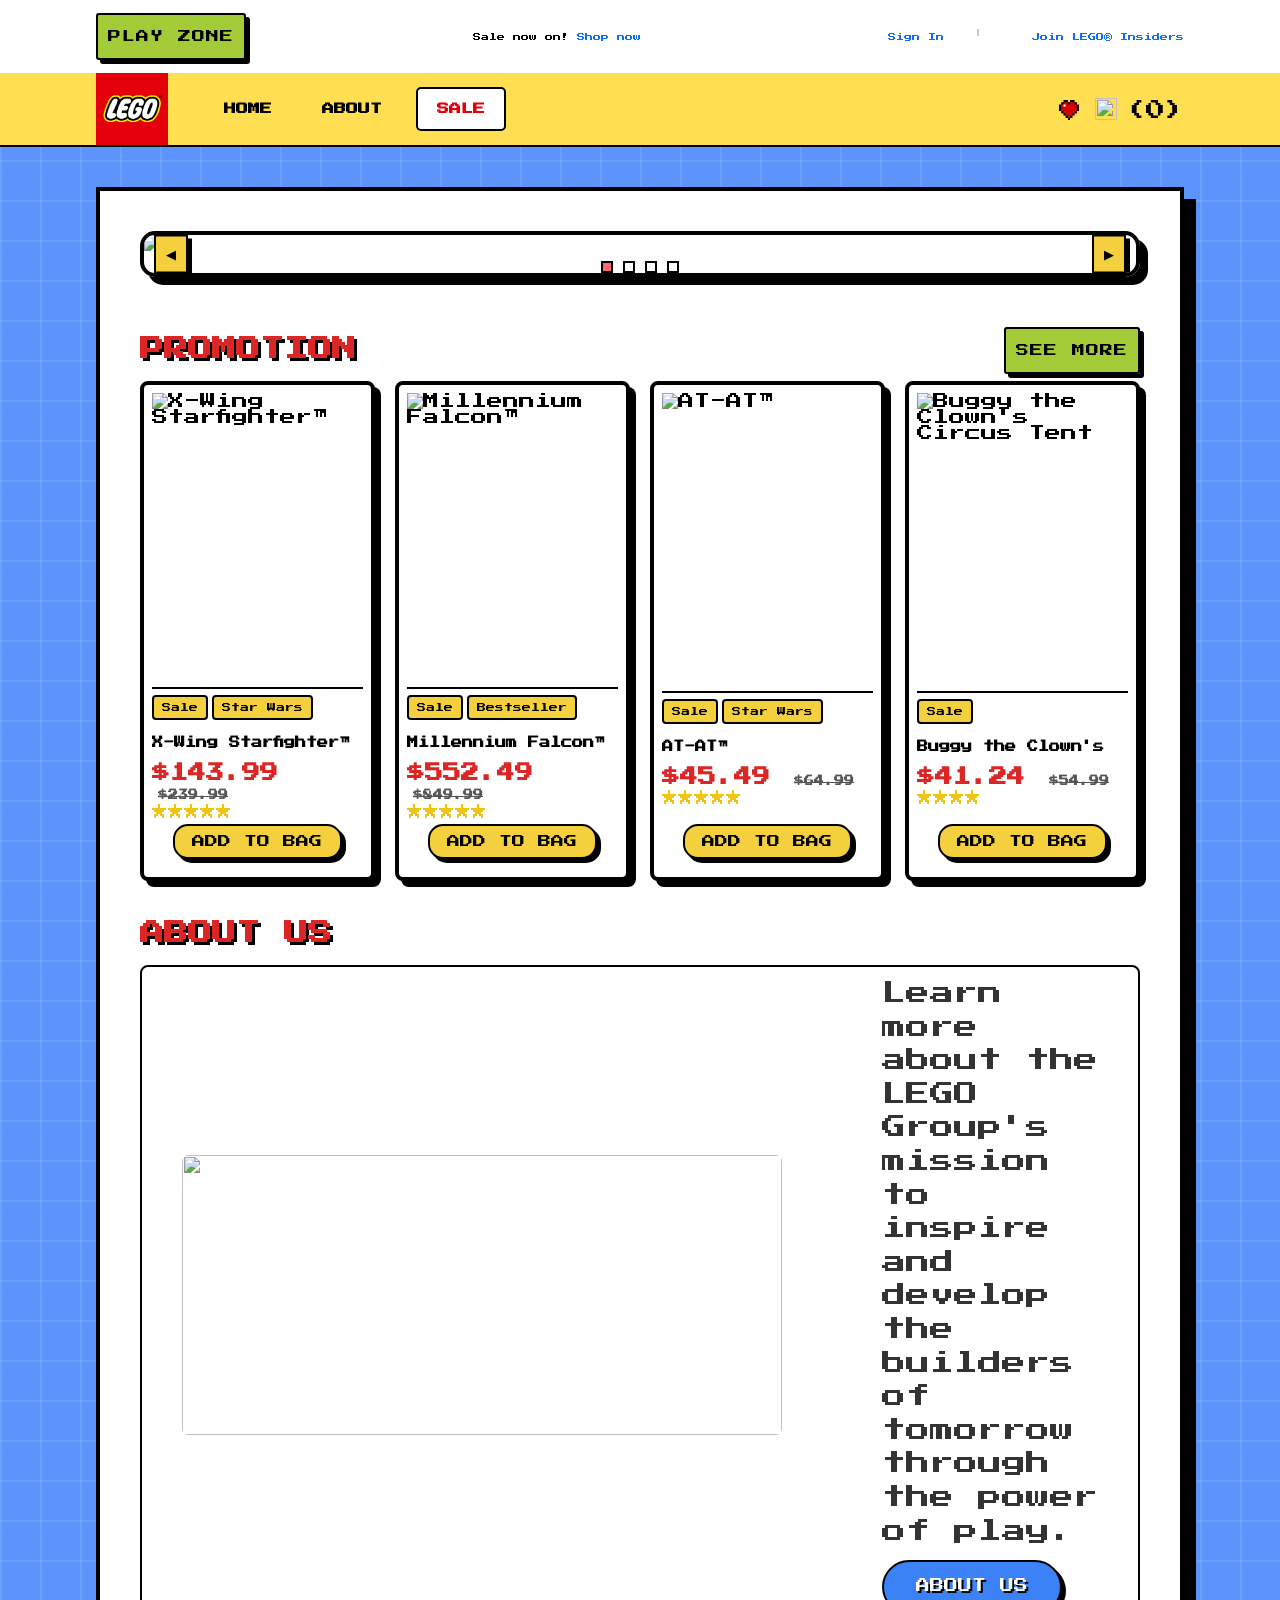
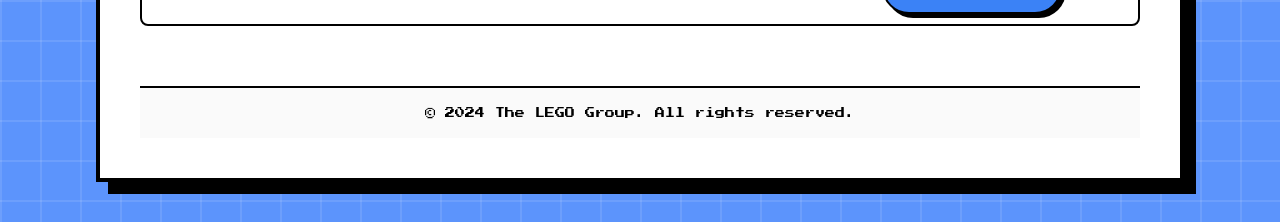
==== index.html @ caedbf65 "first commit" ====
<!DOCTYPE html>
<html lang="en">
  <head>
    <meta charset="UTF-8" />
    <meta name="viewport" content="width=device-width, initial-scale=1.0" />

    <link
      href="https://fonts.googleapis.com/css2?family=Press+Start+2P&display=swap"
      rel="stylesheet"
    />
    <link rel="stylesheet" href="style.css" />
    <title>Lego</title>
  </head>
  <body>
    <div class="container-header">
      <header>
        <div class="play-button">
          <a href=""><p>PLAY ZONE</p></a>
        </div>
        <div class="middle-header">
          <p>Sale now on! <span> Shop now</span></p>
        </div>
        <div class="right-header">
          <div class="sign-in">
            <a href=""
              ><img
                src="https://assets.lego.com/icons/v7.7.0/account-profile-color.svg"
                alt=""
              />
              <p>Sign In</p></a
            >
          </div>
          <span>|</span>
          <div class="insider">
            <a href=""
              ><img
                src="https://assets.lego.com/icons/v7.7.0/brick-one-by-one-side-blue.svg"
                alt=""
              />
              <p>Join LEGO® Insiders</p></a
            >
          </div>
        </div>
      </header>
    </div>
    <nav class="main-nav">
      <div class="main-nav-inner">
        <div class="nav-left">
          <a href="/index.html" class="lego-logo">
            <img src="/img/brand-lego.png" alt="LEGO" />
          </a>

          <ul class="nav-links">
            <li><a href="/index.html">HOME</a></li>
            <li><a href="/About_Us.html">ABOUT</a></li>
            <li>
              <a
                href="/sale.html"
                class="sale-link"
                style="
                  color: #e3000b;
                  background: white;
                  padding: 14px 19px 14px 19px;
                  border: 2px solid #000;
                  border-radius: 5px;
                "
                >SALE</a
              >
            </li>
          </ul>
        </div>

        <div class="nav-icons">
          <a href="#"><img src="/img/heart.png" alt="" /></a>
          <a href="#"
            ><img
              src="https://lego.bricksmegastore.com/cdn/shop/t/838/assets/icon-bag_small.png?v=137789470096002749121767140447"
              alt=""
              style="margin-right: 10px; width: 22.5px; height: 22.5px"
            /><span>(0)</span></a
          >
        </div>
      </div>
    </nav>
    <main class="main-content">
      <section class="pixel-slider">
        <div class="slides"></div>

        <button class="slider-btn prev">◀</button>
        <button class="slider-btn next">▶</button>

        <div class="slider-dots"></div>
      </section>

      <section class="promotion">
        <div class="section-header">
          <h2>PROMOTION</h2>
          <a href="/sale.html"><span class="section-badge">SEE MORE</span></a>
        </div>
        <div class="product-grid" id="promotion-products"></div>
      </section>

      <section class="about-us">
        <h2>ABOUT US</h2>
        <div class="about-container">
          <div class="about-image">
            <img src="https://giffiles.alphacoders.com/993/9930.gif" />
          </div>
          <div class="about-text">
            <p>
              Learn more about the LEGO Group's mission to inspire and develop
              the builders of tomorrow through the power of play.
            </p>
            <a href="/About_Us.html"
              ><button><p>ABOUT US</p></button></a
            >
          </div>
        </div>
      </section>
      <footer class="footer">
        <p>&copy; 2024 The LEGO Group. All rights reserved.</p>
      </footer>
    </main>

    <script src="script.js"></script>
  </body>
</html>
---- style.css ----
* {
  margin: 0;
  padding: 0;
  box-sizing: border-box;
}
body {
  font-family: 'Press Start 2P';
  display: flex;
  flex-direction: column;
  justify-content: center;
  align-items: center;
  background-color: #5c94fc;
  padding: 0;
  background-image: linear-gradient(
      rgba(255, 255, 255, 0.1) 2px,
      transparent 2px
    ),
    linear-gradient(90deg, rgba(255, 255, 255, 0.1) 2px, transparent 2px);
  background-size: 40px 40px;
}
.container-header {
  width: 100%;
  background: white;
  display: flex;
  justify-content: center;
}
header {
  width: 85%;
  display: flex;
  margin: 13px auto;
  justify-content: space-between;
  text-align: center;
  align-items: center;
}

.play-button {
  background-color: #a3cb38;
  padding: 15px 10px 15px 10px;
  border: 2px solid black;
  border-radius: 3px;
  box-shadow: 4px 4px 0 black;
  font-size: 13px;
  text-align: center;
  align-content: center;
  letter-spacing: 1px;
  transform: all 0.1s ease-in-out;
}

.play-button:hover {
  transform: translate(2px, 2px);
  box-shadow: 2px 2px 0 #2d2d2d;
}

.play-button:active {
  box-shadow: none;
  transform: translate(4px, 4px);
}

.play-button a {
  text-decoration: none;
  color: black;
}
.middle-header {
  font-size: 8px;
  color: black;
}
.middle-header p span {
  color: #0d6efd;
}
.right-header {
  display: flex;
  justify-content: space-between;
  color: black;
  font-size: 8px;
  gap: 30px;
}
.right-header span {
  opacity: 0.2;
}
.sign-in a,
.insider a {
  display: flex;
  align-items: center;
  gap: 5px;
  text-decoration: none;
}

.sign-in a img,
.insider a img {
  width: 15px;
  height: 15px;
}

.sign-in a p,
.insider a p {
  color: #0d6efd;
}

.main-nav {
  width: 100%;
  background: #ffdf51;
  border-bottom: 2px solid #000;
}

.main-nav-inner {
  width: 85%;
  margin: auto;
  display: flex;
  align-items: center;
  justify-content: space-between;
}
.nav-left {
  display: flex;
  align-items: center;
  gap: 40px;
}

.lego-logo {
  background: #e3000b;
  padding: 6px;
  transform: all 0.2s ease-in-out;
}
.lego-logo:hover {
  transform: translate(-4px, -4px);
  box-shadow: 4px 4px 0 #2d2d2d;
}

.lego-logo:active {
  box-shadow: none;
  transform: translate(0px, 0px);
}

.lego-logo img {
  width: 60px;
  height: 60px;
}

.nav-links {
  list-style: none;
  display: flex;
  gap: 18px;
}

.nav-links a {
  text-decoration: none;
  color: #000;
  font-size: 0.75rem;
  font-weight: bold;
  padding: 14px;
  border: 2px solid transparent;
  border-radius: 5px;
  display: inline-block;
  transition: transform 0.1s steps(2), box-shadow 0.1s steps(2),
    background-color 0.1s steps(2), border 0.1s steps(2);
}

.nav-links a:hover {
  background: #f4d03f;
  border: 2px solid #000;
  transform: translate(-2px, -2px);
  box-shadow: 2px 2px 0 #000;
}

.nav-links a:active {
  transform: translate(2px, 2px);
  box-shadow: none;
}

.nav-icons a {
  text-decoration: none;
  font-size: 1.2rem;
  color: #000;
}
.nav-icons a img {
  width: 20px;
  height: 20px;
}

/* ================= MAIN CONTENT ================= */

.main-content {
  width: 85%;
  margin: 40px auto;
  background: #fff;
  padding: 40px;
  border: 4px solid #000;
  box-shadow: 12px 12px 0 #000;
  font-family: 'Press Start 2P', cursive;
}

/* ================= SLIDER ================= */

/* ================= SLIDER ================= */
.pixel-slider {
  position: relative;
  overflow: hidden;
  border: 4px solid #000;
  border-radius: 15px;
  box-shadow: 8px 8px #000;
  margin-bottom: 60px;
}

.slides {
  display: flex;
  transition: transform 0.5s ease-in-out;
}

.slide {
  min-width: 100%;
}

.slide img {
  width: 100%;
  display: block;
}

.slider-btn {
  position: absolute;
  top: 50%;
  transform: translateY(-50%);
  background: #f4d03f;
  border: 2px solid #000;
  box-shadow: 4px 4px #000;
  padding: 10px;
  cursor: pointer;
}

.prev {
  left: 10px;
}
.next {
  right: 10px;
}

.slider-dots {
  display: flex;
  justify-content: center;
  gap: 10px;
  margin-top: 10px;
}

.slider-dots span {
  width: 12px;
  height: 12px;
  border: 2px solid #000;
  background: #fff;
  cursor: pointer;
}

.slider-dots span.active {
  background: #ff6b6b;
}

/* ================= PROMOTION ================= */
.promotion {
  margin: 40px auto;
  width: 100%;
}

.section-header {
  display: flex;
  justify-content: space-between;
  align-items: center;
  margin-bottom: 20px;
}

.section-header h2 {
  font-family: 'Press Start 2P', cursive;
  color: #dc2626;
  text-shadow: 3px 3px #000;
}
.section-header a {
  text-decoration: none;
  color: black;
}

.section-badge {
  background-color: #a3cb38;
  padding: 15px 10px 15px 10px;
  border: 2px solid black;
  border-radius: 3px;
  box-shadow: 4px 4px 0 black;
  font-size: 13px;
  text-align: center;
  align-content: center;
  letter-spacing: 1px;
  transform: all 0.1s ease-in-out;
}

.section-badge:hover {
  transform: translate(2px, 2px);
  box-shadow: 2px 2px 0 #2d2d2d;
}

.section-badge:active {
  box-shadow: none;
  transform: translate(4px, 4px);
}

.product-grid {
  display: grid;
  grid-template-columns: repeat(4, 1fr);
  gap: 20px;
}

/* PRODUCT CARD */
.product-card {
  border: 4px solid #000;
  box-shadow: 6px 6px #000;
  display: flex;
  flex-direction: column;
  justify-content: space-between;
  background: #fff;
  height: 500px;
  padding: 8px;
  border-radius: 8px;
  transition: transform 0.2s ease;
}

.product-card:hover {
  transform: translate(-4px, -4px);
  box-shadow: 12px 12px #000;
}

.product-card img {
  width: 100%;
  height: 300px;
  object-fit: cover;
  margin-bottom: 6px;
  border-bottom: 2px solid #000;
}

.badges {
  margin-bottom: 6px;
}

.badge-item {
  display: inline-block;
  padding: 6px 8px;
  margin-right: 4px;
  font-size: 9px;
  font-family: 'Press Start 2P', cursive;
  border-radius: 4px;
  border: 2px solid #000;
  background-color: #f4d03f;
}

.product-card h3 {
  font-size: 0.7rem;
  margin: 4px 0;
  height: 24px;
  overflow: hidden;
  text-overflow: ellipsis;
  margin-bottom: 10px;
  line-height: 25px;
}

.price {
  font-family: 'Press Start 2P', cursive;
  font-size: 18px;
  font-weight: bold;
  color: #dc2626;
}

.discount {
  font-size: 10px;
  text-decoration: line-through;
  color: #555;
  margin-left: 6px;
}

.stars {
  font-size: 16px;
  color: #f1c40f;
  margin: 4px 0;
}

/* ADD TO BAG BUTTON */
.add-to-bag {
  margin: 0 auto;
  width: 80%;
  background: #f4d03f;
  border: 2px solid #000;
  border-radius: 15px;
  font-family: 'Press Start 2P', cursive;
  text-transform: uppercase;
  font-size: 13px;
  padding: 9px;
  cursor: pointer;
  transition: all 0.1s steps(2);
  margin-top: auto;
  box-shadow: 4px 4px #000;
  margin-bottom: 10px;
}

.add-to-bag:hover {
  transform: translate(1px, 1px);
  box-shadow: 2px 2px #000;
}

.add-to-bag:active {
  transform: translate(4px, 4px);
  box-shadow: none;
}

/* ================= ABOUT US ================= */
.about-us {
  width: 100%;
  margin: 40px auto;
  font-family: 'Press Start 2P', cursive;
}

.about-us h2 {
  color: #dc2626;
  text-shadow: 3px 3px #000;
  margin-bottom: 20px;
}

.about-container {
  display: flex;
  gap: 100px;
  border: 2px solid #000;
  border-radius: 8px;
  padding: 10px 40px;
  align-items: center;
  background-color: #fff;
}

.about-image img {
  width: 600px;
  height: 280px;
  object-fit: cover;
  border-radius: 6px;
}

.about-text {
  flex: 1;
  display: flex;
  flex-direction: column;
  gap: 12px;
}

.about-text p {
  font-size: 24px;
  line-height: 1.4;
  color: #333;
}

.about-text button {
  width: 180px;
  background-color: #3b82f6;
  border: 2px solid #000;
  border-radius: 30px;
  padding: 15px;
  font-family: 'Press Start 2P', cursive;

  cursor: pointer;
  text-transform: uppercase;
  transition: all 0.1s steps(2);
  box-shadow: 4px 4px #000;
}
.about-text button p {
  color: white;
  font-size: 14px;
  text-shadow: 2px 2px #000;
}

.about-text button:hover {
  background: #2563eb;
  transform: translate(1px, 1px);
  box-shadow: 2px 2px #000;
}

.about-text button:active {
  transform: translate(4px, 4px);
  box-shadow: none;
}

/* ================= FOOTER ================= */
.footer {
  margin-top: 60px;
  padding: 20px;
  text-align: center;
  border-top: 2px solid #000;
  background: #fafafa;
  font-size: 10px;
}
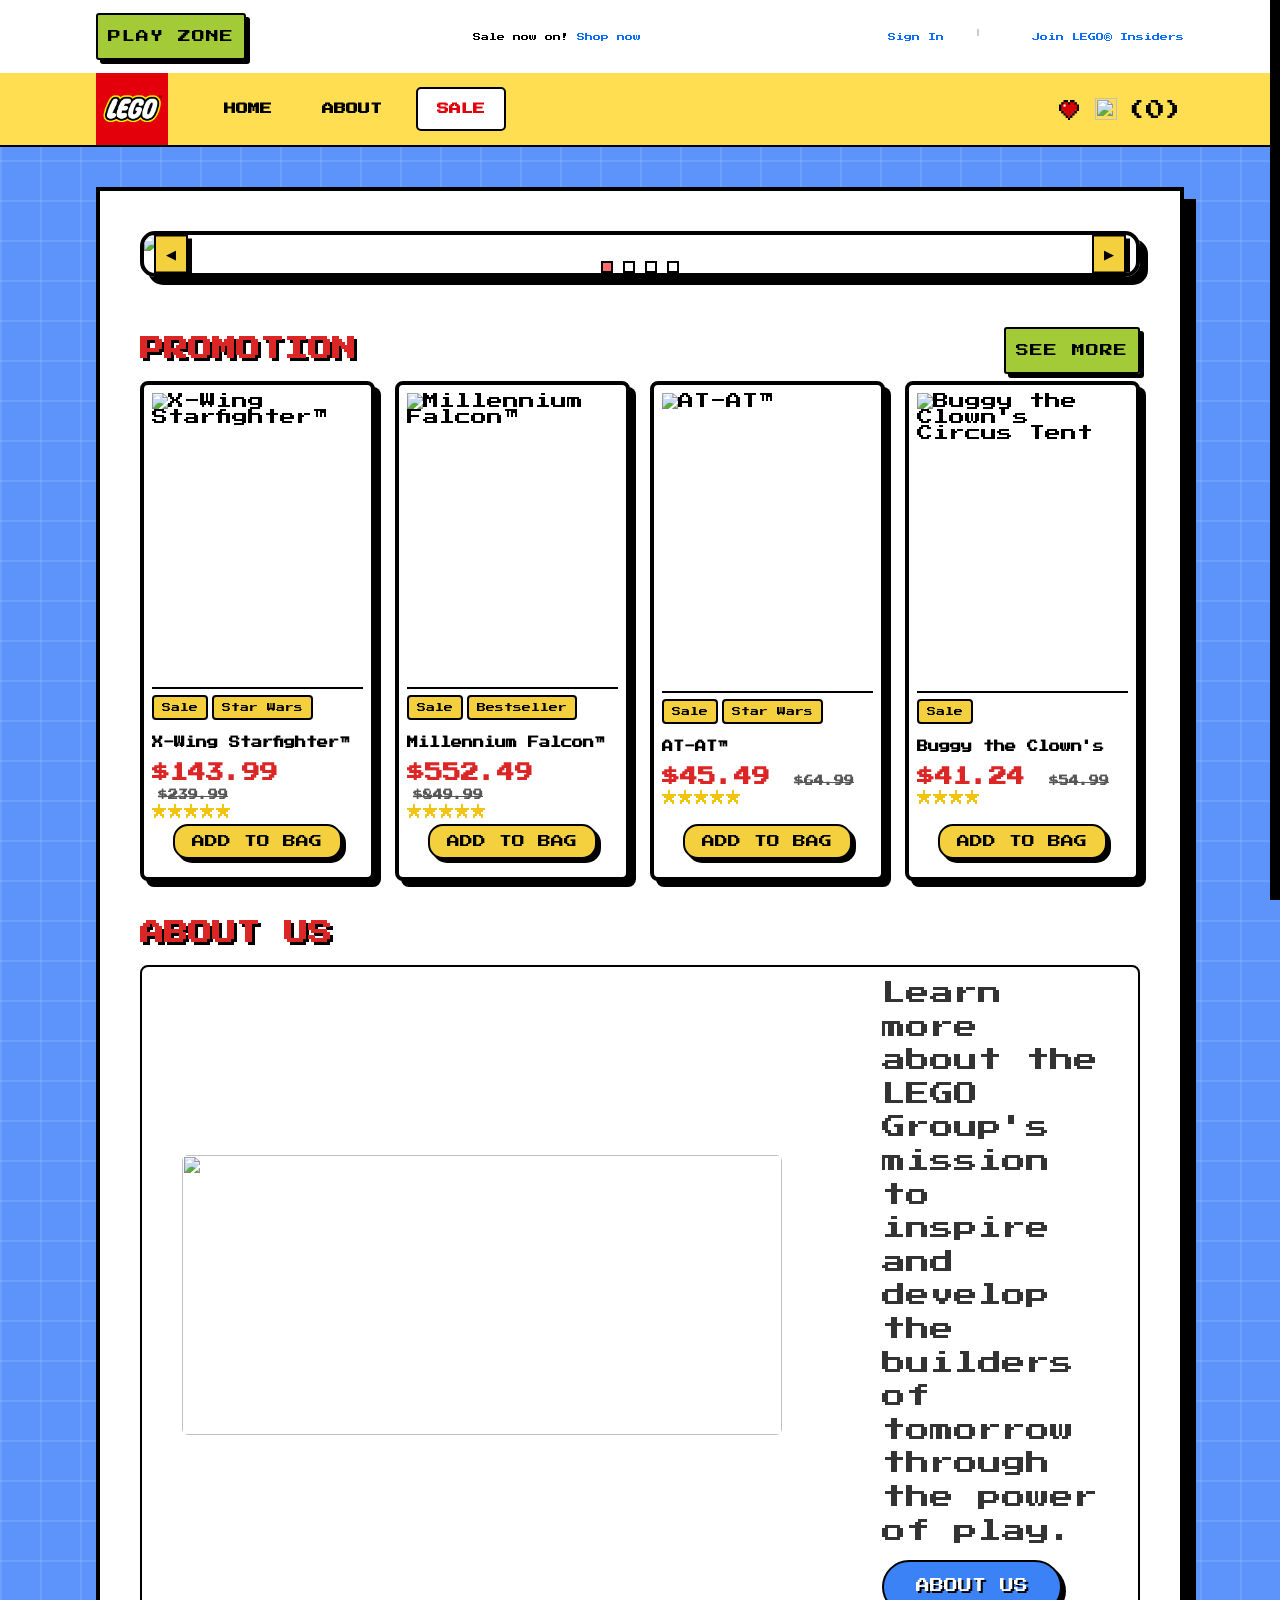
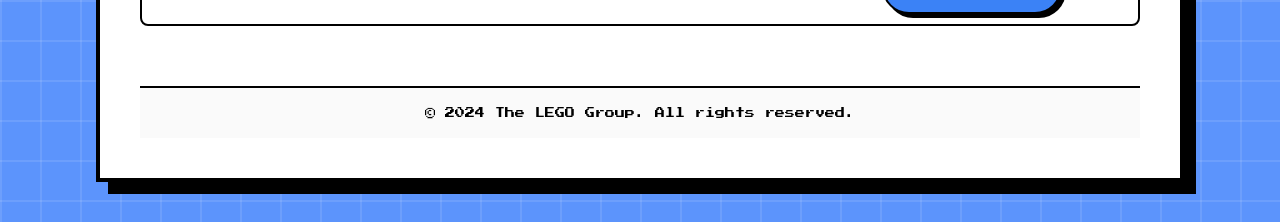
==== commit 09ec9eb1: "Create add to cart, and store the cart in the local storage(Tver yu yu tv AI tver tenng os , Vol JM " ====
--- a/index.html
+++ b/index.html
@@ -1,4 +1,4 @@
-<!DOCTYPE html>
+<!doctype html>
 <html lang="en">
   <head>
     <meta charset="UTF-8" />
@@ -72,7 +72,7 @@
 
         <div class="nav-icons">
           <a href="#"><img src="/img/heart.png" alt="" /></a>
-          <a href="#"
+          <a href="#" id="icon-cart"
             ><img
               src="https://lego.bricksmegastore.com/cdn/shop/t/838/assets/icon-bag_small.png?v=137789470096002749121767140447"
               alt=""
@@ -121,6 +121,14 @@
         <p>&copy; 2024 The LEGO Group. All rights reserved.</p>
       </footer>
     </main>
+    <div class="cartTab">
+      <h2>Shopping Carting</h2>
+      <div class="listCart"></div>
+      <div class="btn">
+        <button class="close">CLOSE</button>
+        <button class="checkOut">CHECKOUT</button>
+      </div>
+    </div>
 
     <script src="script.js"></script>
   </body>
--- a/style.css
+++ b/style.css
@@ -4,20 +4,19 @@
   box-sizing: border-box;
 }
 body {
-  font-family: 'Press Start 2P';
+  font-family: "Press Start 2P";
   display: flex;
   flex-direction: column;
   justify-content: center;
   align-items: center;
   background-color: #5c94fc;
   padding: 0;
-  background-image: linear-gradient(
-      rgba(255, 255, 255, 0.1) 2px,
-      transparent 2px
-    ),
+  background-image:
+    linear-gradient(rgba(255, 255, 255, 0.1) 2px, transparent 2px),
     linear-gradient(90deg, rgba(255, 255, 255, 0.1) 2px, transparent 2px);
   background-size: 40px 40px;
 }
+
 .container-header {
   width: 100%;
   background: white;
@@ -150,8 +149,11 @@
   border: 2px solid transparent;
   border-radius: 5px;
   display: inline-block;
-  transition: transform 0.1s steps(2), box-shadow 0.1s steps(2),
-    background-color 0.1s steps(2), border 0.1s steps(2);
+  transition:
+    transform 0.1s steps(2),
+    box-shadow 0.1s steps(2),
+    background-color 0.1s steps(2),
+    border 0.1s steps(2);
 }
 
 .nav-links a:hover {
@@ -174,6 +176,137 @@
 .nav-icons a img {
   width: 20px;
   height: 20px;
+}
+
+.cartTab {
+  width: min(420px, 92vw);
+  background:
+    radial-gradient(circle at 22px 22px, #ffd24a 0 12px, transparent 13px) 0 0 /
+      44px 44px,
+    #e3000b;
+  color: #fff;
+  position: fixed;
+  inset: 0 0 0 auto;
+  display: grid;
+  grid-template-rows: 88px 1fr 88px;
+  border-left: 4px solid #000;
+  box-shadow: -10px 0 0 #000;
+  z-index: 999;
+  transform: translateX(100%);
+  transition: transform 0.3s ease;
+}
+
+body.showCart .cartTab {
+  transform: translateX(0);
+}
+
+.cartTab h2 {
+  display: flex;
+  align-items: center;
+  justify-content: center;
+  font-size: 15px;
+  letter-spacing: 1px;
+  color: #000;
+  text-shadow: 2px 2px 0 #fff;
+  border-bottom: 4px solid #000;
+  background: #ffdf51;
+}
+
+.listCart {
+  padding: 16px;
+  overflow-y: auto;
+  background:
+    linear-gradient(180deg, rgba(255, 255, 255, 0.14), rgba(0, 0, 0, 0.12)),
+    #f7f7f7;
+  color: #000;
+  display: flex;
+  flex-direction: column;
+  gap: 12px;
+}
+
+.listCart .item {
+  background: #fff;
+  border: 3px solid #000;
+  box-shadow: 4px 4px 0 #000;
+  padding: 10px;
+  display: grid;
+  grid-template-columns: 70px 1fr auto;
+  gap: 10px;
+  align-items: center;
+}
+
+.listCart .item img {
+  width: 100%;
+  height: 60px;
+  object-fit: cover;
+  border: 2px solid #000;
+  background: #fff;
+}
+
+.listCart .item .name {
+  font-size: 9px;
+  line-height: 1.6;
+}
+
+.listCart .item .totalPrice,
+.listCart .item .price {
+  color: #e3000b;
+  font-size: 9px;
+}
+
+.listCart .quantity {
+  display: inline-flex;
+  align-items: center;
+  gap: 6px;
+  background: #ffdf51;
+  border: 2px solid #000;
+  border-radius: 8px;
+  padding: 3px 6px;
+}
+
+.listCart .quantity span {
+  display: inline-flex;
+  align-items: center;
+  justify-content: center;
+  min-width: 18px;
+  height: 18px;
+  font-size: 9px;
+}
+
+.listCart .quantity span:not(:nth-child(2)) {
+  background: #fff;
+  border: 2px solid #000;
+  border-radius: 4px;
+  cursor: pointer;
+}
+
+.cartTab .btn {
+  display: grid;
+  grid-template-columns: 1fr 1fr;
+  gap: 12px;
+  padding: 14px;
+  background: #fff;
+  border-top: 4px solid #000;
+}
+
+.cartTab .btn button {
+  border: 3px solid #000;
+  font-family: "Press Start 2P", cursive;
+  font-size: 10px;
+  padding: 12px 8px;
+  cursor: pointer;
+  box-shadow: 4px 4px 0 #000;
+  transition: transform 0.1s steps(2);
+}
+
+.cartTab .btn .close {
+  background: #d9d9d9;
+  color: #000;
+}
+
+.cartTab .btn .checkOut {
+  background: #a3cb38;
+  color: #000;
 }
 
 /* ================= MAIN CONTENT ================= */
@@ -185,7 +318,7 @@
   padding: 40px;
   border: 4px solid #000;
   box-shadow: 12px 12px 0 #000;
-  font-family: 'Press Start 2P', cursive;
+  font-family: "Press Start 2P", cursive;
 }
 
 /* ================= SLIDER ================= */
@@ -265,7 +398,7 @@
 }
 
 .section-header h2 {
-  font-family: 'Press Start 2P', cursive;
+  font-family: "Press Start 2P", cursive;
   color: #dc2626;
   text-shadow: 3px 3px #000;
 }
@@ -339,7 +472,7 @@
   padding: 6px 8px;
   margin-right: 4px;
   font-size: 9px;
-  font-family: 'Press Start 2P', cursive;
+  font-family: "Press Start 2P", cursive;
   border-radius: 4px;
   border: 2px solid #000;
   background-color: #f4d03f;
@@ -356,7 +489,7 @@
 }
 
 .price {
-  font-family: 'Press Start 2P', cursive;
+  font-family: "Press Start 2P", cursive;
   font-size: 18px;
   font-weight: bold;
   color: #dc2626;
@@ -382,7 +515,7 @@
   background: #f4d03f;
   border: 2px solid #000;
   border-radius: 15px;
-  font-family: 'Press Start 2P', cursive;
+  font-family: "Press Start 2P", cursive;
   text-transform: uppercase;
   font-size: 13px;
   padding: 9px;
@@ -407,7 +540,7 @@
 .about-us {
   width: 100%;
   margin: 40px auto;
-  font-family: 'Press Start 2P', cursive;
+  font-family: "Press Start 2P", cursive;
 }
 
 .about-us h2 {
@@ -452,7 +585,7 @@
   border: 2px solid #000;
   border-radius: 30px;
   padding: 15px;
-  font-family: 'Press Start 2P', cursive;
+  font-family: "Press Start 2P", cursive;
 
   cursor: pointer;
   text-transform: uppercase;
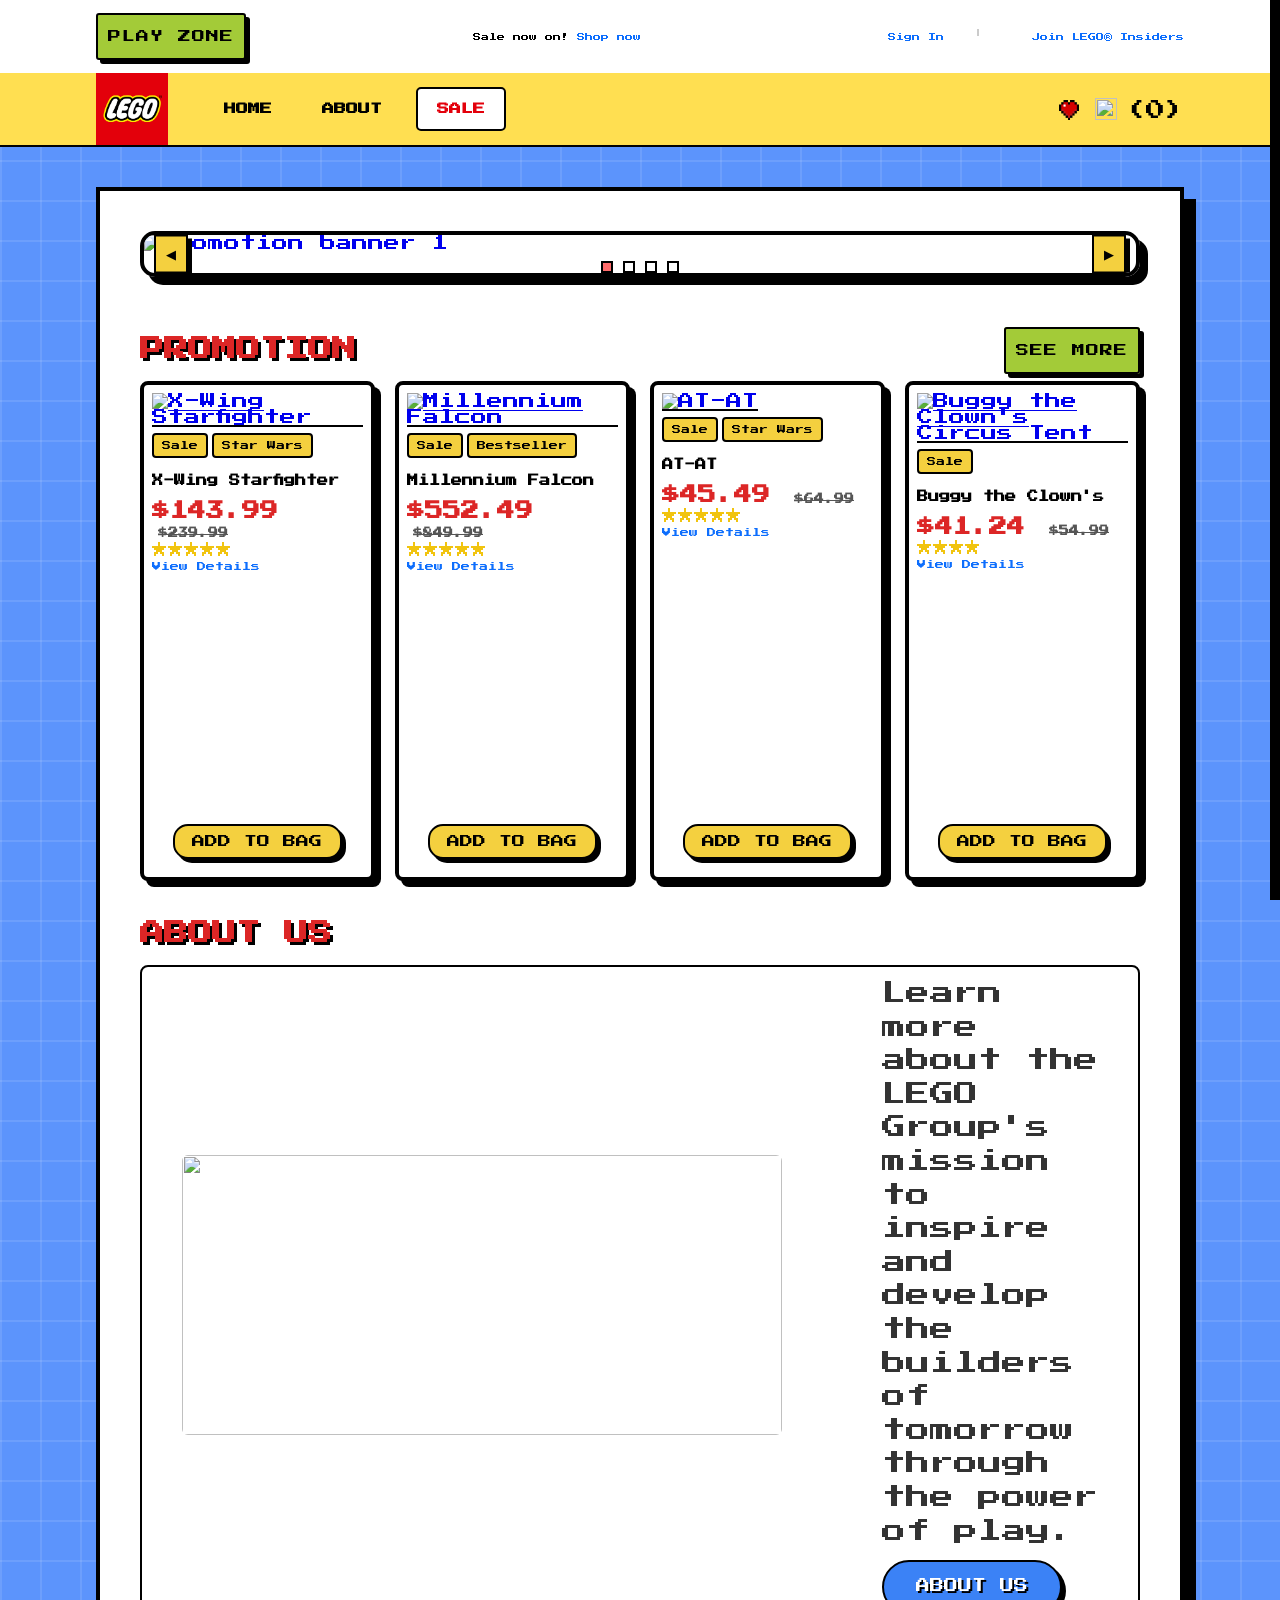
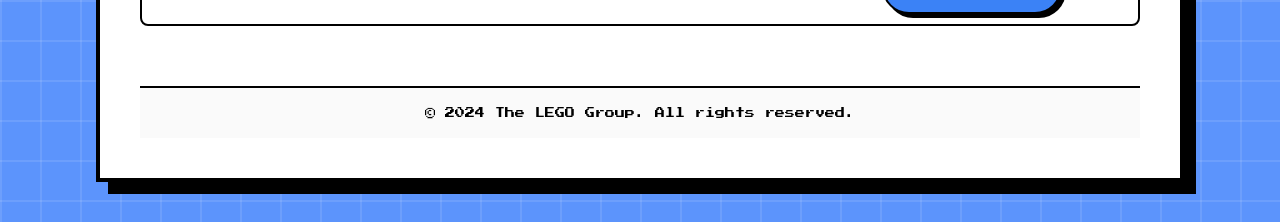
==== commit e65d9ab5: "Add more image for detail page, and split script.js file" ====
--- a/index.html
+++ b/index.html
@@ -130,6 +130,14 @@
       </div>
     </div>
 
-    <script src="script.js"></script>
+        <script src="js/products-data.js"></script>
+    <script src="js/product-helpers.js"></script>
+    <script src="js/product-rendering.js"></script>
+    <script src="js/product-details.js"></script>
+    <script src="js/slider.js"></script>
+    <script src="js/cart-ui-toggle.js"></script>
+    <script src="js/cart.js"></script>
+    <script src="js/app.js"></script>
   </body>
 </html>
+
--- a/style.css
+++ b/style.css
@@ -463,6 +463,15 @@
   border-bottom: 2px solid #000;
 }
 
+.product-image-link {
+  display: block;
+}
+
+.product-title-link {
+  text-decoration: none;
+  color: #000;
+}
+
 .badges {
   margin-bottom: 6px;
 }
@@ -508,6 +517,14 @@
   margin: 4px 0;
 }
 
+.details-link {
+  display: inline-block;
+  text-decoration: none;
+  color: #0d6efd;
+  font-size: 9px;
+  margin-bottom: 12px;
+}
+
 /* ADD TO BAG BUTTON */
 .add-to-bag {
   margin: 0 auto;
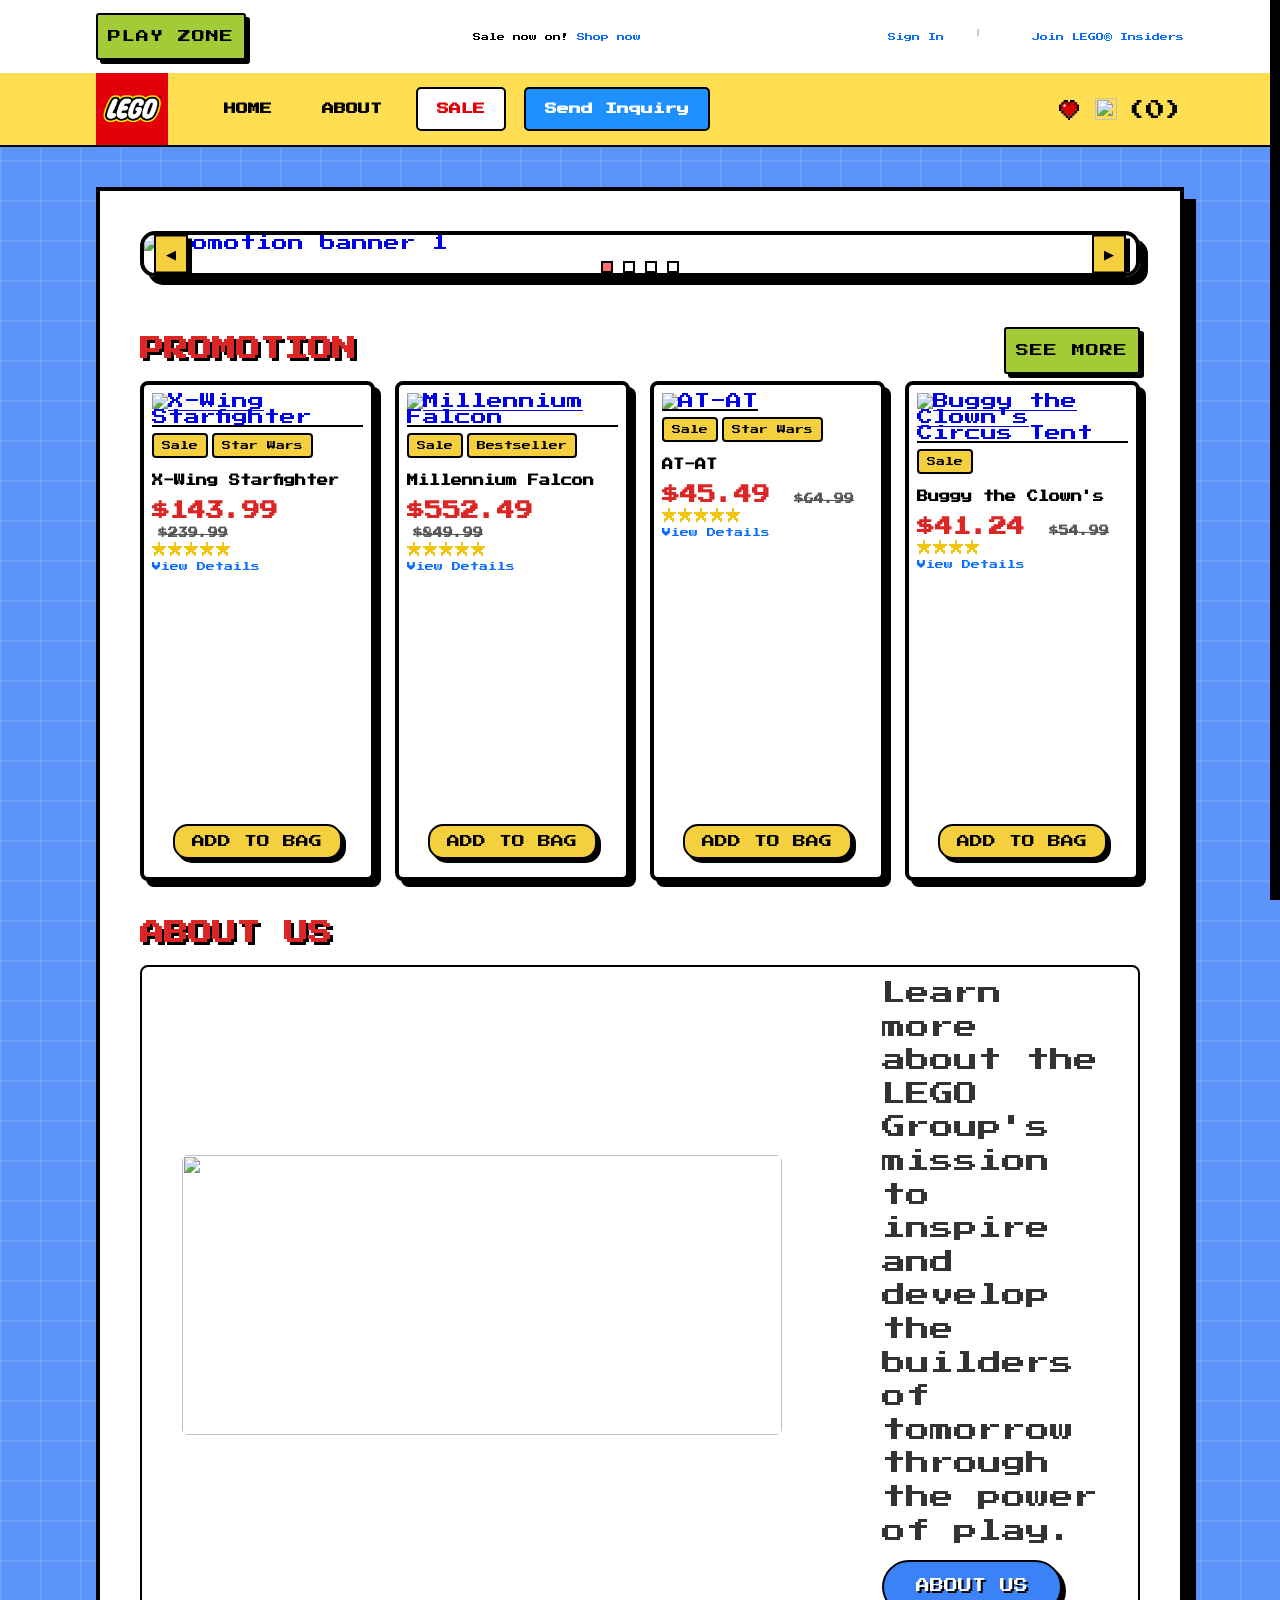
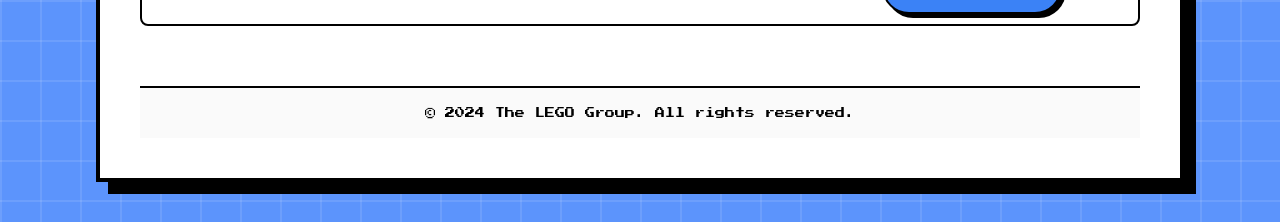
==== commit 1164d27e: "Add btn Send Inquiry to Navbar and add every navbar to inquiry page" ====
--- a/index.html
+++ b/index.html
@@ -67,6 +67,20 @@
                 >SALE</a
               >
             </li>
+            <li>
+              <a
+                href="/inquiry-form.html"
+                class="sale-link"
+                style="
+                  color: #e3000b;
+                  background: dodgerblue;
+                  padding: 14px 19px 14px 19px;
+                  border: 2px solid #000;
+                  border-radius: 5px;
+                "
+                ><span style="color: white">Send Inquiry</span></a
+              >
+            </li>
           </ul>
         </div>
 
@@ -130,7 +144,7 @@
       </div>
     </div>
 
-        <script src="js/products-data.js"></script>
+    <script src="js/data.js"></script>
     <script src="js/product-helpers.js"></script>
     <script src="js/product-rendering.js"></script>
     <script src="js/product-details.js"></script>
@@ -140,4 +154,3 @@
     <script src="js/app.js"></script>
   </body>
 </html>
-
